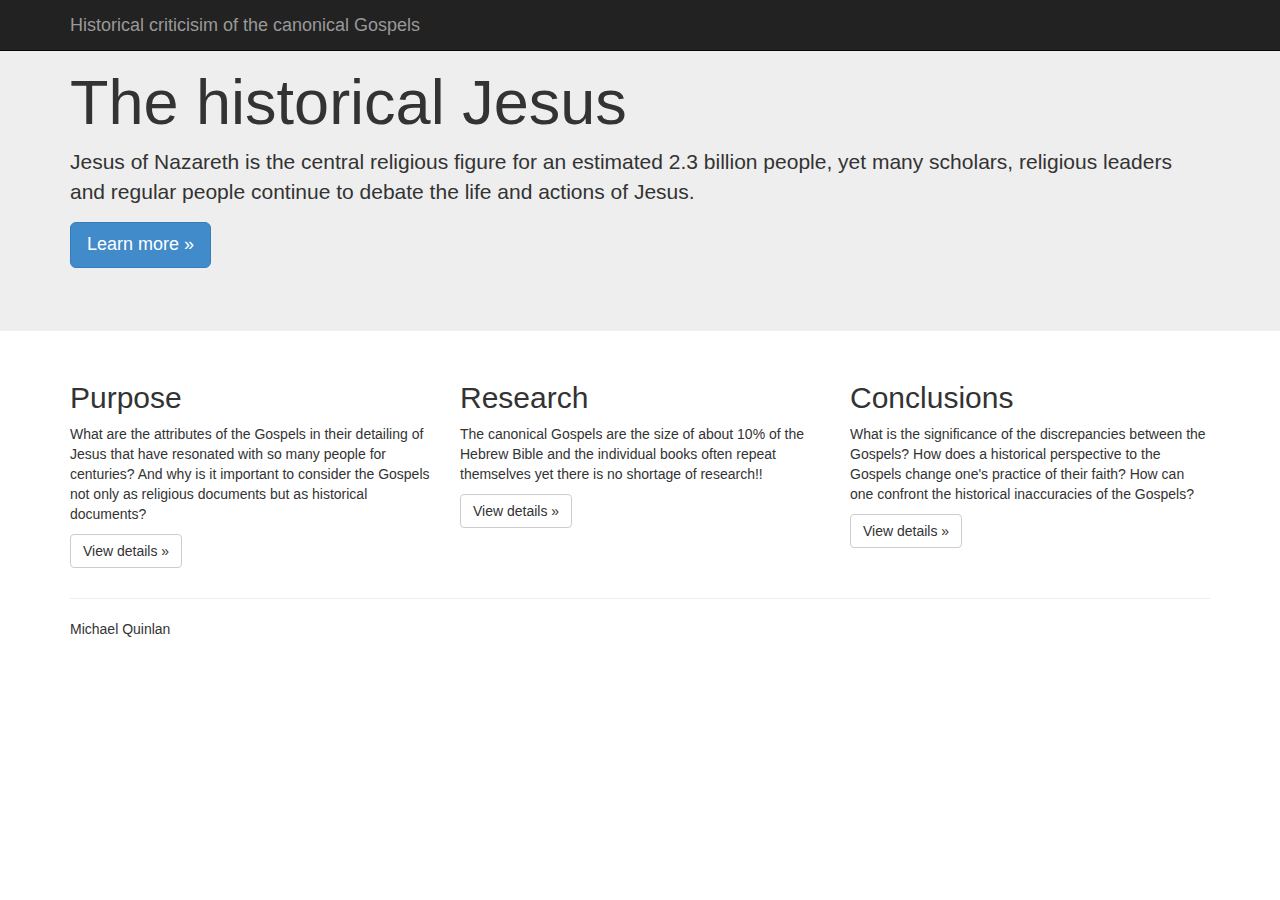
==== index.html @ 1ba84639 "2nd draft" ====
<!DOCTYPE html PUBLIC "-//W3C//DTD XHTML 1.1//EN"
    "http://www.w3.org/TR/xhtml11/DTD/xhtml11.dtd">
<html lang="en">
  <head>
    <meta charset="utf-8">
    <meta http-equiv="X-UA-Compatible" content="IE=edge">
    <meta name="viewport" content="width=device-width, initial-scale=1">
    <meta name="description" content="">
    <meta name="author" content="">
    <link rel="shortcut icon" href="../../assets/ico/favicon.ico">

    <title>Jumbotron Template for Bootstrap</title>

    <!-- Bootstrap core CSS -->
    <link href="../css/bootstrap.min.css" rel="stylesheet">

    <!-- Custom styles for this template -->
    <link href="jumbotron.css" rel="stylesheet">

    <!-- HTML5 shim and Respond.js IE8 support of HTML5 elements and media queries -->
    <!--[if lt IE 9]>
      <script src="https://oss.maxcdn.com/libs/html5shiv/3.7.0/html5shiv.js"></script>
      <script src="https://oss.maxcdn.com/libs/respond.js/1.4.2/respond.min.js"></script>
    <![endif]-->
  </head>

  <body>

    <div class="navbar navbar-inverse navbar-fixed-top" role="navigation">
      <div class="container">
        <div class="navbar-header">
          <button type="button" class="navbar-toggle" data-toggle="collapse" data-target=".navbar-collapse">
            <span class="sr-only">Toggle navigation</span>
            <span class="icon-bar"></span>
            <span class="icon-bar"></span>
            <span class="icon-bar"></span>
          </button>
          <a class="navbar-brand" href="#">Historical criticisim of the canonical Gospels</a>
        </div>
      </div>
    </div>

    <!-- Main jumbotron for a primary marketing message or call to action -->
    <div class="jumbotron">
      <div class="container">
        <h1>The historical Jesus</h1>
        <p>Jesus of Nazareth is the central religious figure for an estimated 2.3 billion people, yet many scholars, religious leaders and regular people continue to debate the life and actions of Jesus.</p>
        <p><a class="btn btn-primary btn-lg" role="button">Learn more &raquo;</a></p>
      </div>
    </div>

    <div class="container">
      <!-- Example row of columns -->
      <div class="row">
        <div class="col-md-4">
          <h2>Purpose</h2>
          <p>What are the attributes of the Gospels in their detailing of Jesus that have resonated with so many people for centuries? And why is it important to consider the Gospels not only as religious documents but as historical documents? </p>
          <p><a class="btn btn-default" href="#" role="button">View details &raquo;</a></p>
        </div>
        <div class="col-md-4">
          <h2>Research</h2>
          <p>The canonical Gospels are the size of about 10% of the Hebrew Bible and the individual books often repeat themselves yet there is no shortage of research!!</p>
          <p><a class="btn btn-default" href="#" role="button">View details &raquo;</a></p>
       </div>
        <div class="col-md-4">
          <h2>Conclusions</h2>
          <p>What is the significance of the discrepancies between the Gospels? How does a historical perspective to the Gospels change one's practice of their faith? How can one confront the historical inaccuracies of the Gospels?</p>
          <p><a class="btn btn-default" href="#" role="button">View details &raquo;</a></p>
        </div>
      </div>

      <hr>

      <footer>
        <p>Michael Quinlan</p>
      </footer>
    </div> <!-- /container -->


    <!-- Bootstrap core JavaScript
    ================================================== -->
    <!-- Placed at the end of the document so the pages load faster -->
    <script src="https://ajax.googleapis.com/ajax/libs/jquery/1.11.0/jquery.min.js"></script>
    <script src="../../dist/js/bootstrap.min.js"></script>
  </body>
</html>
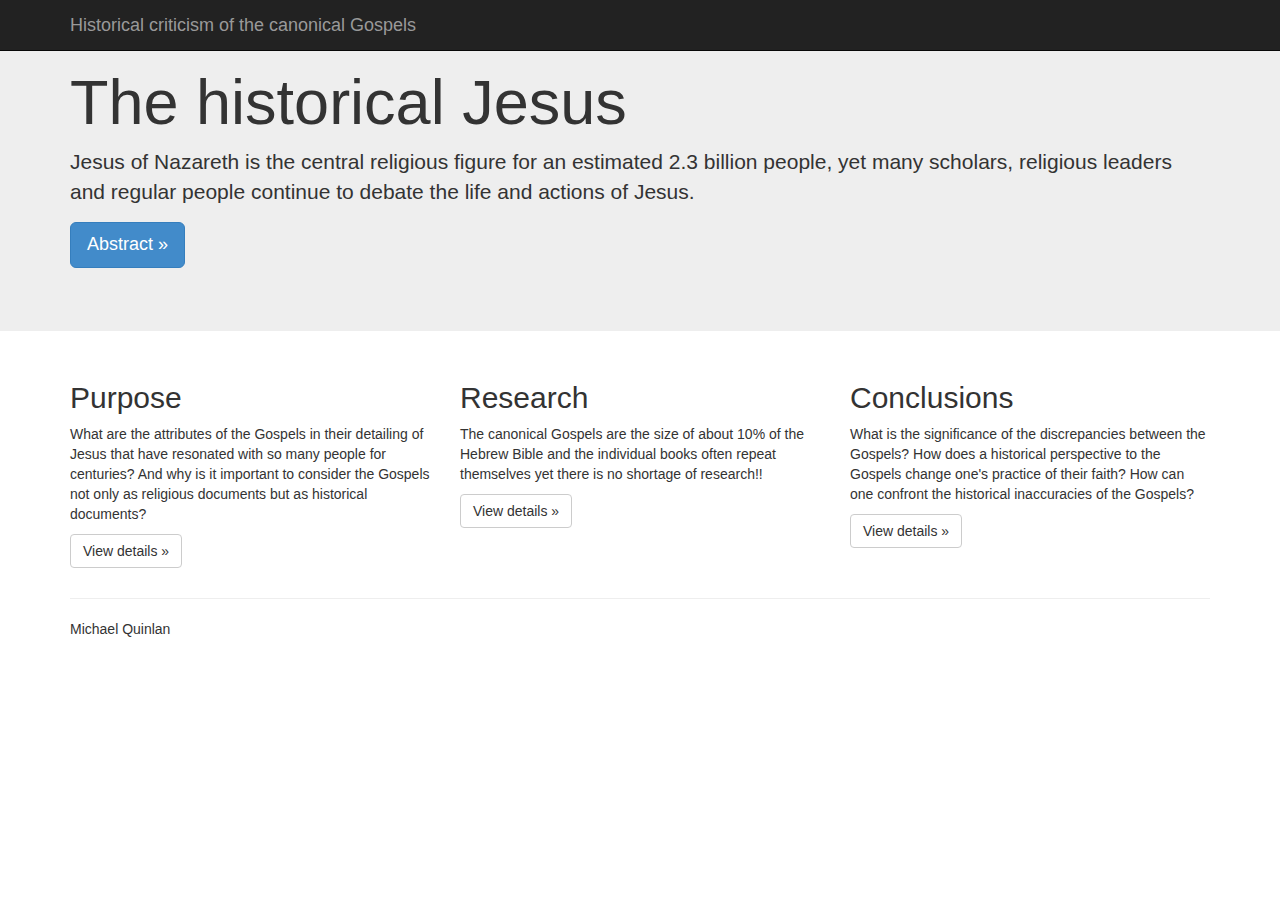
==== commit e42dd5ed: "3rd draft" ====
--- a/index.html
+++ b/index.html
@@ -35,7 +35,7 @@
             <span class="icon-bar"></span>
             <span class="icon-bar"></span>
           </button>
-          <a class="navbar-brand" href="#">Historical criticisim of the canonical Gospels</a>
+          <a class="navbar-brand" href="../historical_criticism">Historical criticism of the canonical Gospels</a>
         </div>
       </div>
     </div>
@@ -45,7 +45,7 @@
       <div class="container">
         <h1>The historical Jesus</h1>
         <p>Jesus of Nazareth is the central religious figure for an estimated 2.3 billion people, yet many scholars, religious leaders and regular people continue to debate the life and actions of Jesus.</p>
-        <p><a class="btn btn-primary btn-lg" role="button">Learn more &raquo;</a></p>
+        <p><a class="btn btn-primary btn-lg" href="../abstract" role="button">Abstract &raquo;</a></p>
       </div>
     </div>
 
@@ -55,17 +55,17 @@
         <div class="col-md-4">
           <h2>Purpose</h2>
           <p>What are the attributes of the Gospels in their detailing of Jesus that have resonated with so many people for centuries? And why is it important to consider the Gospels not only as religious documents but as historical documents? </p>
-          <p><a class="btn btn-default" href="#" role="button">View details &raquo;</a></p>
+          <p><a class="btn btn-default" href="../purpose" role="button">View details &raquo;</a></p>
         </div>
         <div class="col-md-4">
           <h2>Research</h2>
           <p>The canonical Gospels are the size of about 10% of the Hebrew Bible and the individual books often repeat themselves yet there is no shortage of research!!</p>
-          <p><a class="btn btn-default" href="#" role="button">View details &raquo;</a></p>
+          <p><a class="btn btn-default" href="../research" role="button">View details &raquo;</a></p>
        </div>
         <div class="col-md-4">
           <h2>Conclusions</h2>
           <p>What is the significance of the discrepancies between the Gospels? How does a historical perspective to the Gospels change one's practice of their faith? How can one confront the historical inaccuracies of the Gospels?</p>
-          <p><a class="btn btn-default" href="#" role="button">View details &raquo;</a></p>
+          <p><a class="btn btn-default" href="../conclusions" role="button">View details &raquo;</a></p>
         </div>
       </div>
 
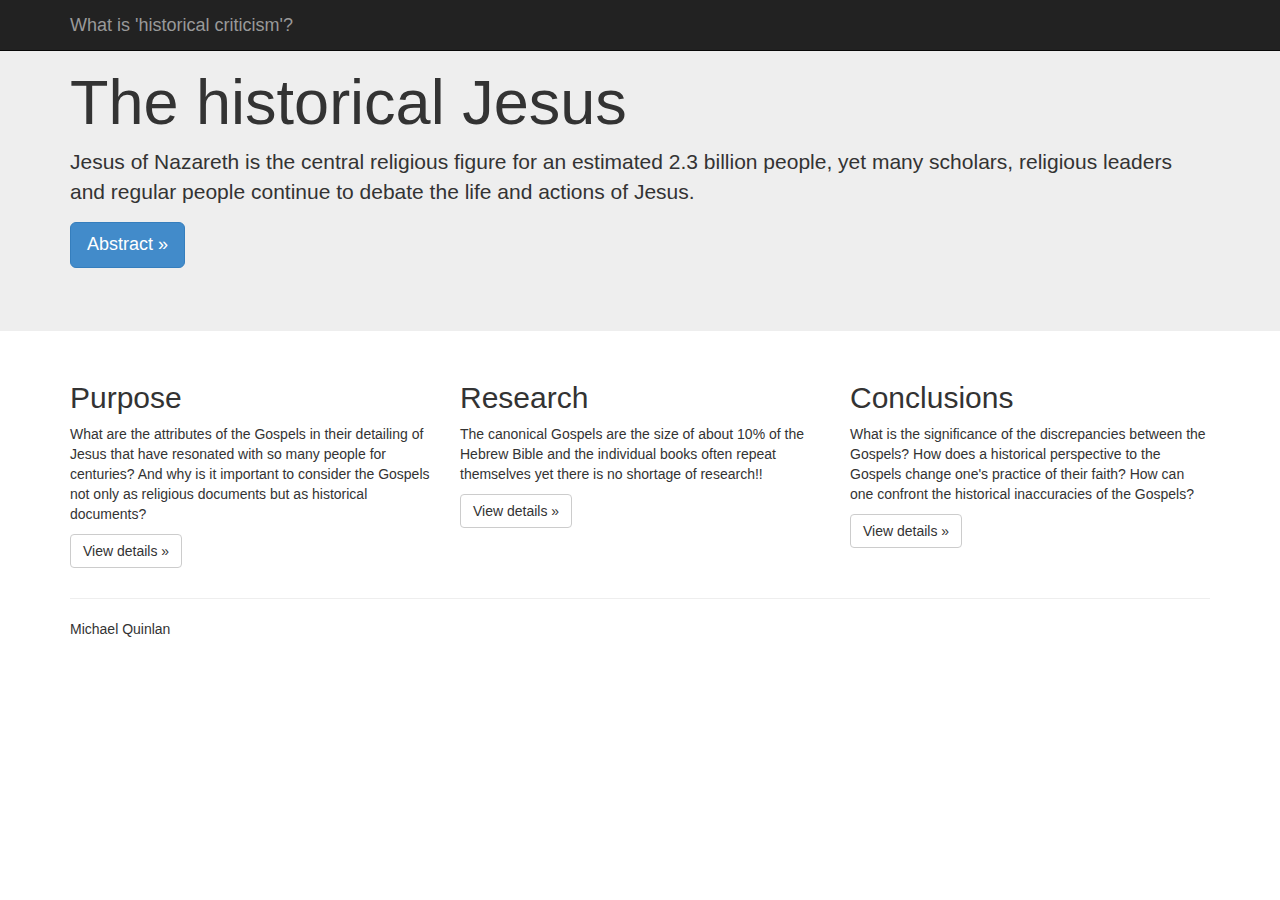
==== commit 87a5722d: "edits 5" ====
--- a/index.html
+++ b/index.html
@@ -9,7 +9,7 @@
     <meta name="author" content="">
     <link rel="shortcut icon" href="../../assets/ico/favicon.ico">
 
-    <title>Jumbotron Template for Bootstrap</title>
+    <title>Historical Jesus | Senior project</title>
 
     <!-- Bootstrap core CSS -->
     <link href="../css/bootstrap.min.css" rel="stylesheet">
@@ -35,7 +35,7 @@
             <span class="icon-bar"></span>
             <span class="icon-bar"></span>
           </button>
-          <a class="navbar-brand" href="../historical_criticism">Historical criticism of the canonical Gospels</a>
+          <a class="navbar-brand" href="../historical_criticism">What is 'historical criticism'?</a>
         </div>
       </div>
     </div>
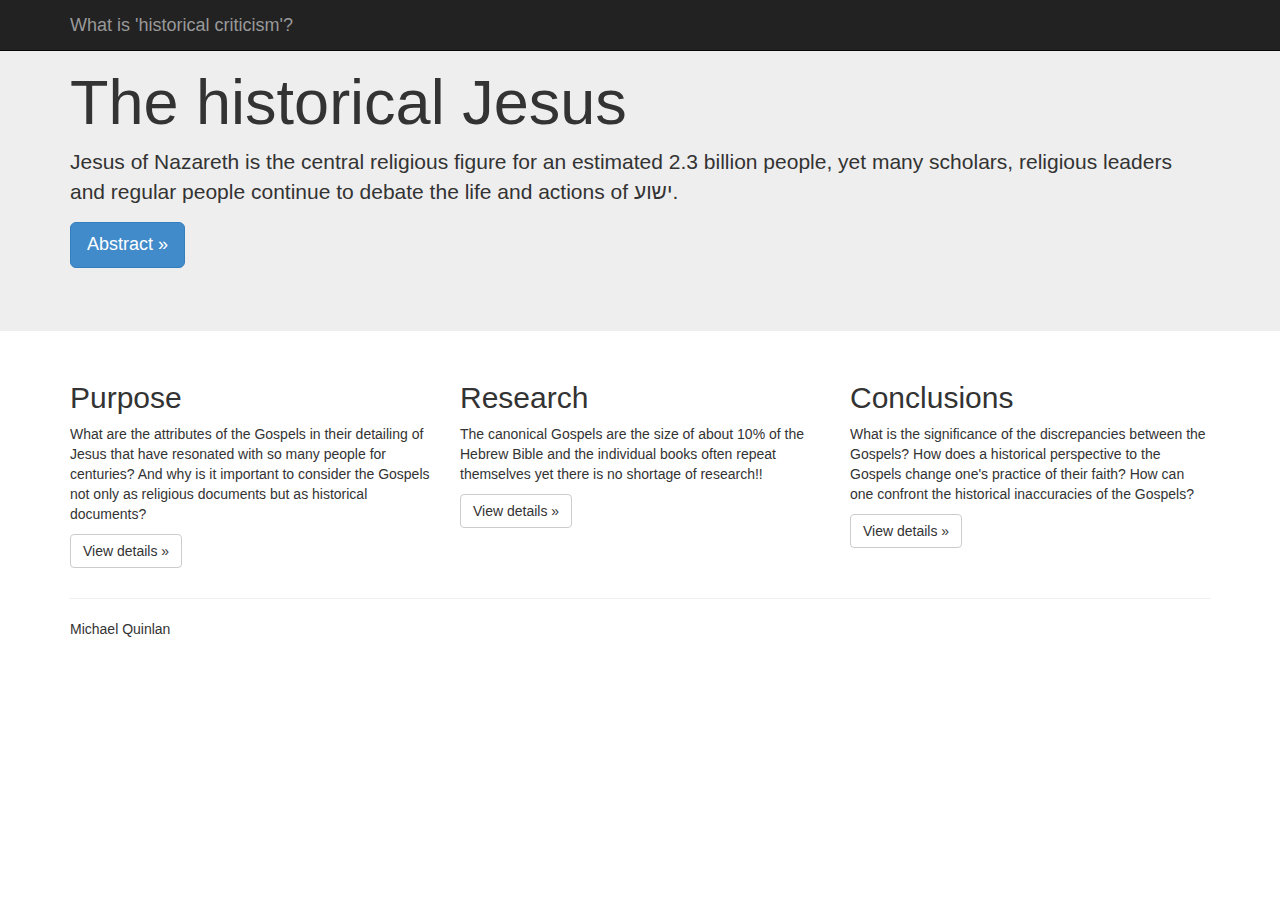
==== commit da4644d6: "edits 6" ====
--- a/index.html
+++ b/index.html
@@ -44,7 +44,7 @@
     <div class="jumbotron">
       <div class="container">
         <h1>The historical Jesus</h1>
-        <p>Jesus of Nazareth is the central religious figure for an estimated 2.3 billion people, yet many scholars, religious leaders and regular people continue to debate the life and actions of Jesus.</p>
+        <p>Jesus of Nazareth is the central religious figure for an estimated 2.3 billion people, yet many scholars, religious leaders and regular people continue to debate the life and actions of ישוע‎.</p>
         <p><a class="btn btn-primary btn-lg" href="../abstract" role="button">Abstract &raquo;</a></p>
       </div>
     </div>
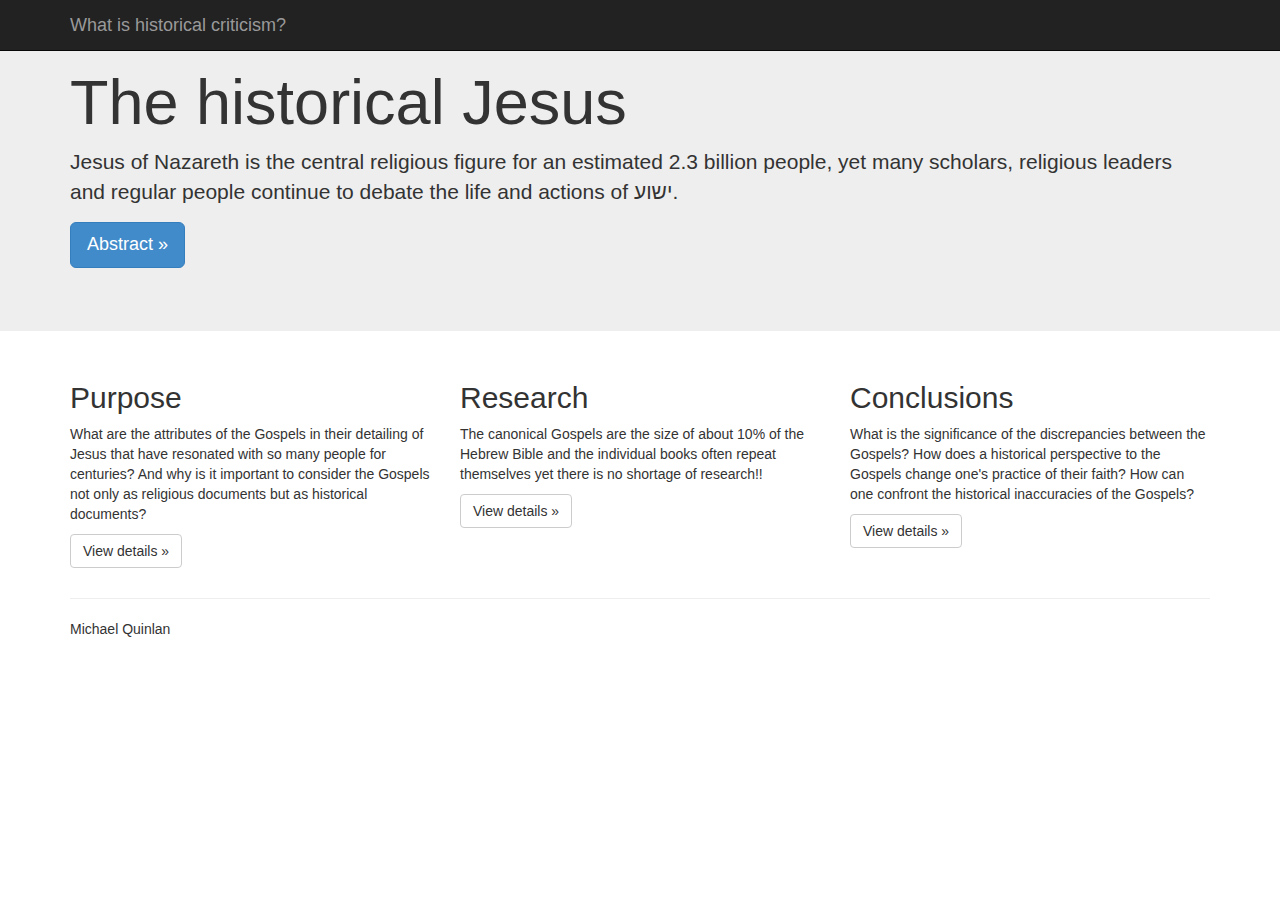
==== commit 59af0add: "edits 7" ====
--- a/index.html
+++ b/index.html
@@ -35,7 +35,7 @@
             <span class="icon-bar"></span>
             <span class="icon-bar"></span>
           </button>
-          <a class="navbar-brand" href="../historical_criticism">What is 'historical criticism'?</a>
+          <a class="navbar-brand" href="../historical_criticism">What is historical criticism?</a>
         </div>
       </div>
     </div>
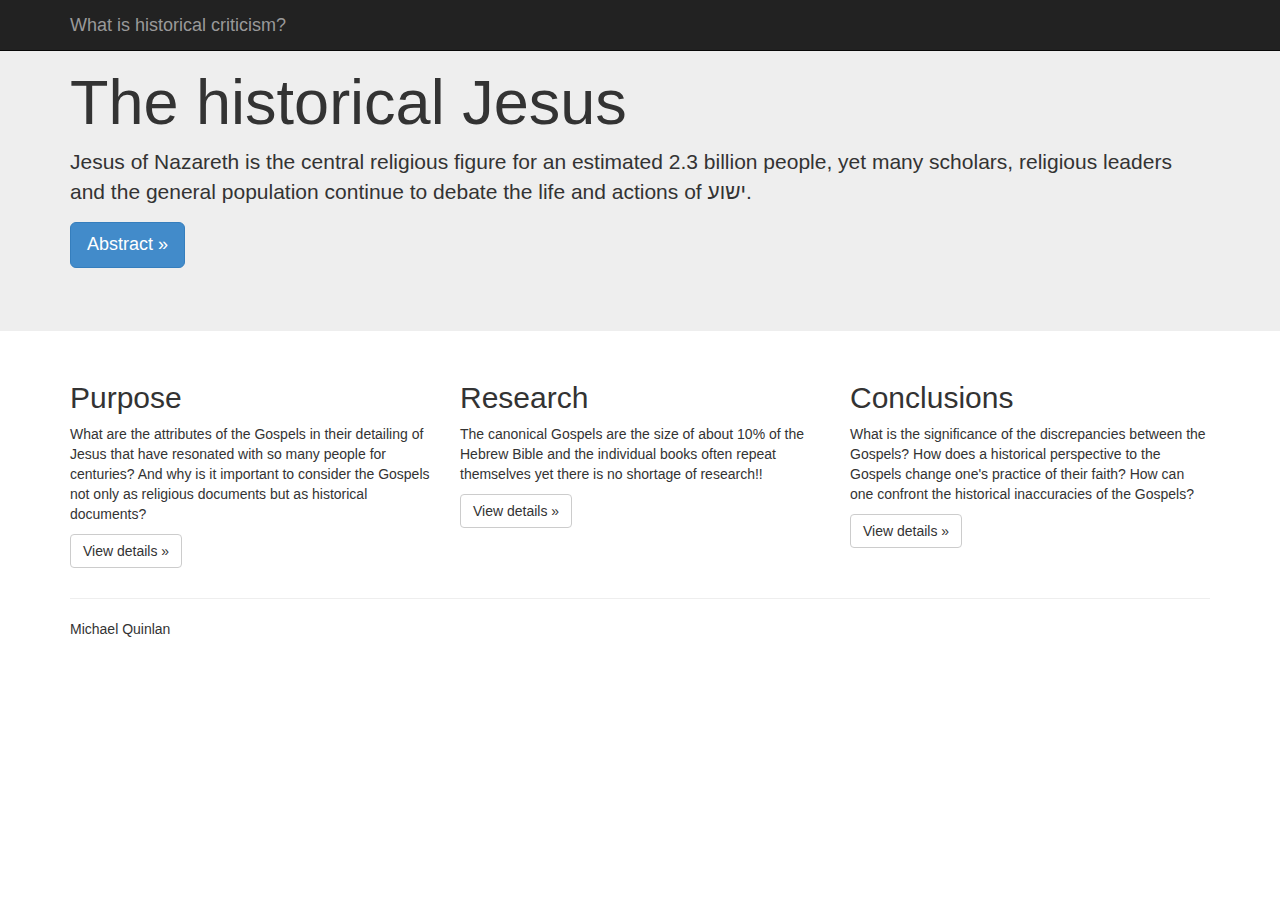
==== commit 9f0cb616: "css body" ====
--- a/index.html
+++ b/index.html
@@ -44,7 +44,7 @@
     <div class="jumbotron">
       <div class="container">
         <h1>The historical Jesus</h1>
-        <p>Jesus of Nazareth is the central religious figure for an estimated 2.3 billion people, yet many scholars, religious leaders and regular people continue to debate the life and actions of ישוע‎.</p>
+        <p>Jesus of Nazareth is the central religious figure for an estimated 2.3 billion people, yet many scholars, religious leaders and the general population continue to debate the life and actions of ישוע‎.</p>
         <p><a class="btn btn-primary btn-lg" href="../abstract" role="button">Abstract &raquo;</a></p>
       </div>
     </div>
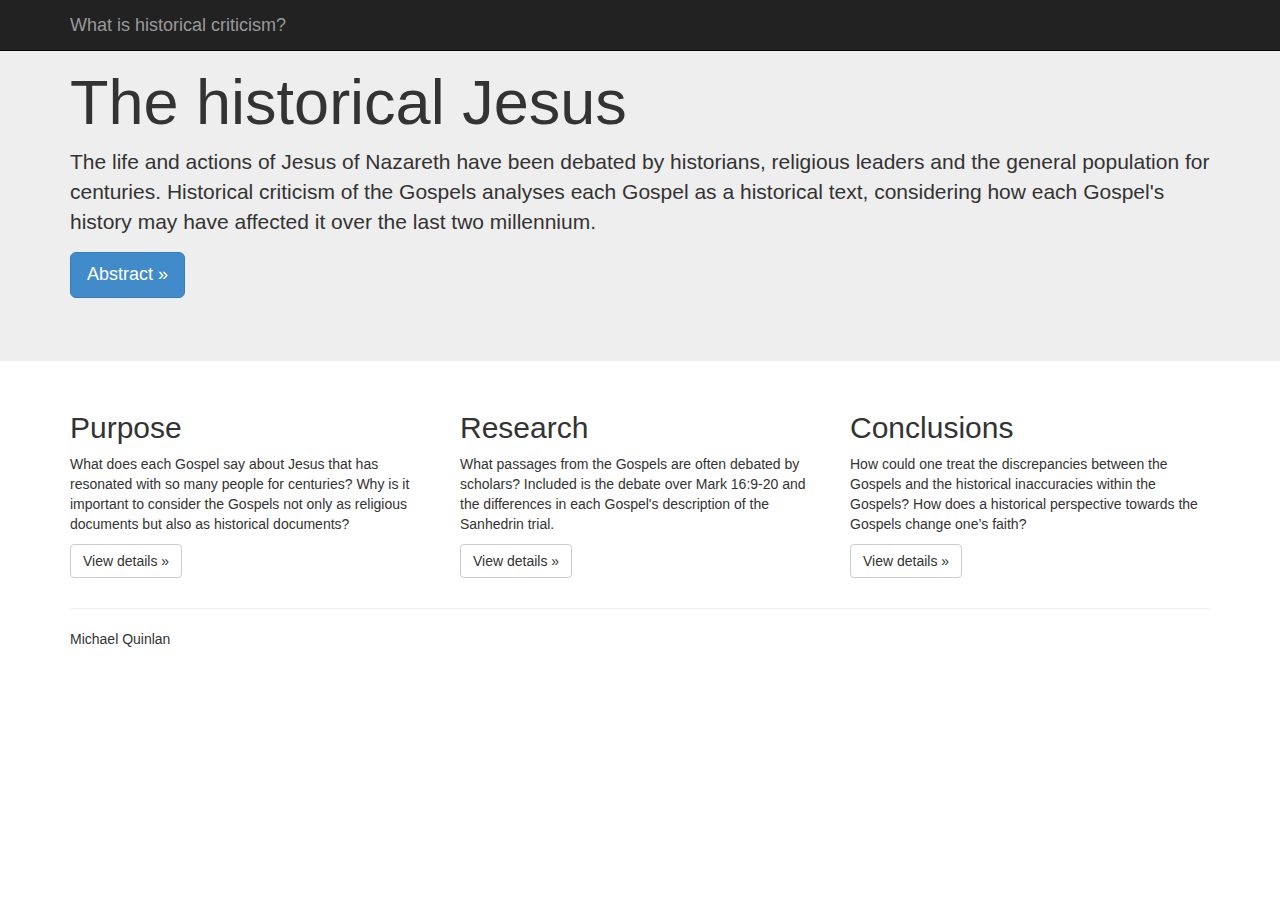
==== commit eb5706fc: "edits 10" ====
--- a/index.html
+++ b/index.html
@@ -44,7 +44,7 @@
     <div class="jumbotron">
       <div class="container">
         <h1>The historical Jesus</h1>
-        <p>Jesus of Nazareth is the central religious figure for an estimated 2.3 billion people, yet many scholars, religious leaders and the general population continue to debate the life and actions of ישוע‎.</p>
+        <p>The life and actions of Jesus of Nazareth have been debated by historians, religious leaders and the general population for centuries. Historical criticism of the Gospels analyses each Gospel as a historical text, considering how each Gospel's history may have affected it over the last two millennium.</p>
         <p><a class="btn btn-primary btn-lg" href="../abstract" role="button">Abstract &raquo;</a></p>
       </div>
     </div>
@@ -54,17 +54,17 @@
       <div class="row">
         <div class="col-md-4">
           <h2>Purpose</h2>
-          <p>What are the attributes of the Gospels in their detailing of Jesus that have resonated with so many people for centuries? And why is it important to consider the Gospels not only as religious documents but as historical documents? </p>
+          <p>What does each Gospel say about Jesus that has resonated with so many people for centuries? Why is it important to consider the Gospels not only as religious documents but also as historical documents?</p>
           <p><a class="btn btn-default" href="../purpose" role="button">View details &raquo;</a></p>
         </div>
         <div class="col-md-4">
           <h2>Research</h2>
-          <p>The canonical Gospels are the size of about 10% of the Hebrew Bible and the individual books often repeat themselves yet there is no shortage of research!!</p>
+          <p>What passages from the Gospels are often debated by scholars? Included is the debate over Mark 16:9-20 and the differences in each Gospel's description of the Sanhedrin trial.</p>
           <p><a class="btn btn-default" href="../research" role="button">View details &raquo;</a></p>
        </div>
         <div class="col-md-4">
           <h2>Conclusions</h2>
-          <p>What is the significance of the discrepancies between the Gospels? How does a historical perspective to the Gospels change one's practice of their faith? How can one confront the historical inaccuracies of the Gospels?</p>
+          <p>How could one treat the discrepancies between the Gospels and the historical inaccuracies within the Gospels? How does a historical perspective towards the Gospels change one’s faith?</p>
           <p><a class="btn btn-default" href="../conclusions" role="button">View details &raquo;</a></p>
         </div>
       </div>
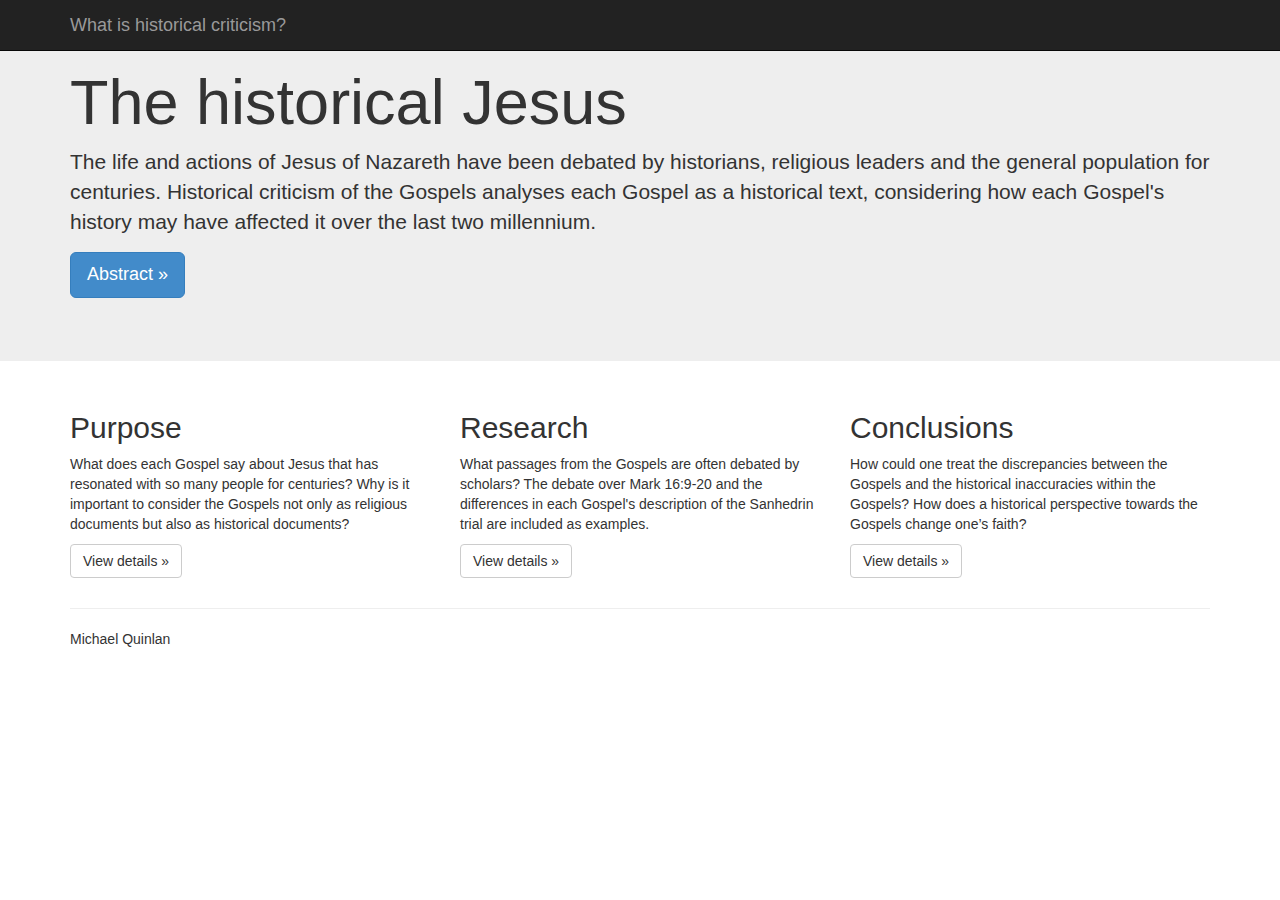
==== commit 6d28453e: "edits 12" ====
--- a/index.html
+++ b/index.html
@@ -59,7 +59,7 @@
         </div>
         <div class="col-md-4">
           <h2>Research</h2>
-          <p>What passages from the Gospels are often debated by scholars? Included is the debate over Mark 16:9-20 and the differences in each Gospel's description of the Sanhedrin trial.</p>
+          <p>What passages from the Gospels are often debated by scholars? The debate over Mark 16:9-20 and the differences in each Gospel's description of the Sanhedrin trial are included as examples.</p>
           <p><a class="btn btn-default" href="../research" role="button">View details &raquo;</a></p>
        </div>
         <div class="col-md-4">
